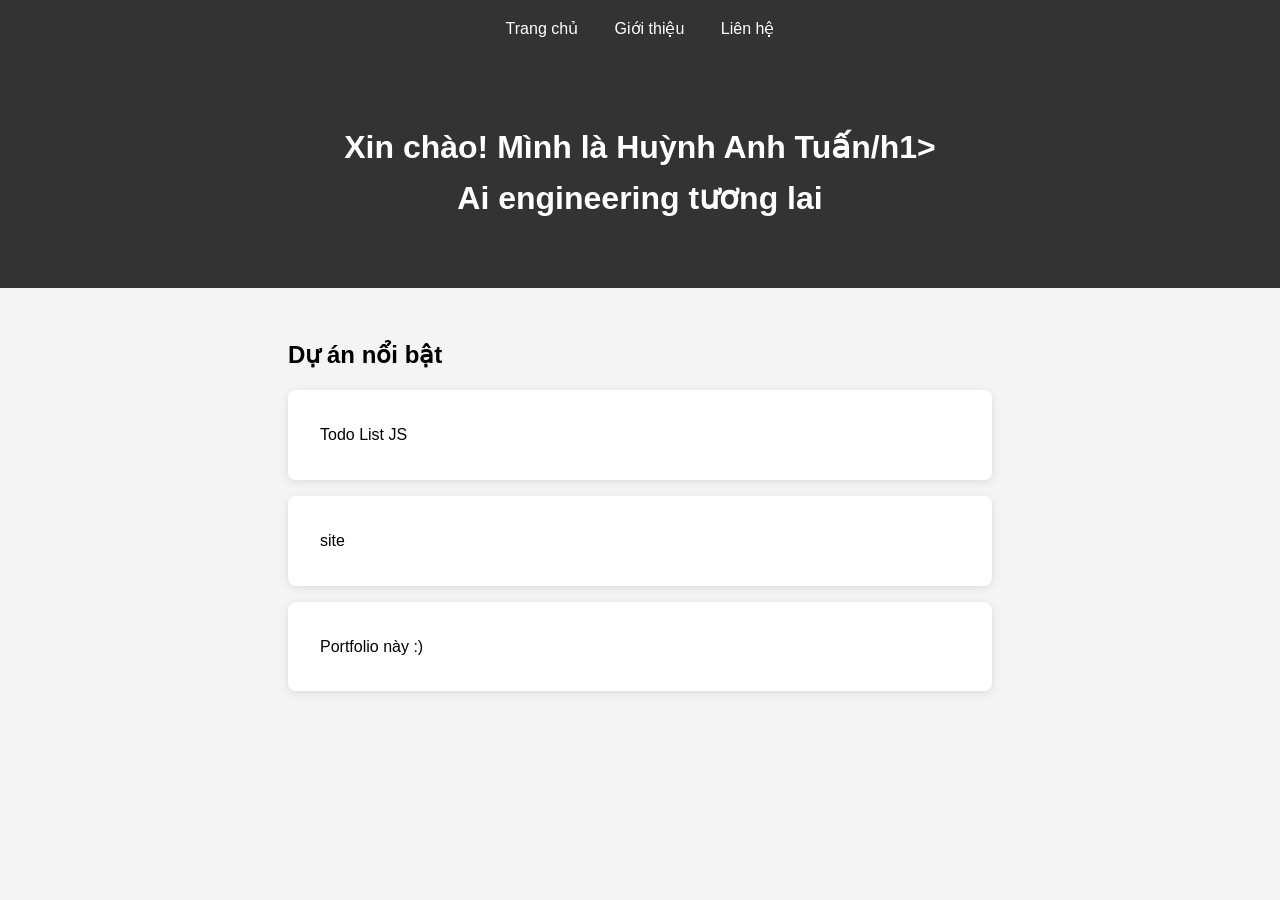
==== index.html @ 6eb9ec6d "Add portfolio pages (index/about/contact/css/js/images)" ====
<!DOCTYPE html>
<html lang="vi">
<head>
    <meta charset="UTF-8">
    <meta name="viewport" content="width=device-width, initial-scale=1.0">
    <title>Huỳnh Anh Tuấn - Portfolio</title>
    <link rel="stylesheet" href="css/style.css">
</head>
<body>
    <nav>
        <a href="index.html">Trang chủ</a>
        <a href="about.html">Giới thiệu</a>
        <a href="contact.html">Liên hệ</a>
    </nav>

    <header>
        <h1>Xin chào! Mình là Huỳnh Anh Tuấn/h1>
        <p>Ai engineering tương lai</p>
    </header>

    <section>
        <h2>Dự án nổi bật</h2>
        <div class="project">Todo List JS</div>
        <div class="project">site </div>
        <div class="project">Portfolio này :)</div>
    </section>

    <script src="js/script.js"></script>
</body>
</html>
---- css/style.css ----
* { margin: 0; padding: 0; box-sizing: border-box; }

body { font-family: 'Segoe UI', sans-serif; line-height: 1.6; background: #f4f4f4; }

nav { background: #333; padding: 1rem; text-align: center; }

nav a { color: white; margin: 0 1rem; text-decoration: none; }

header { text-align: center; padding: 4rem 2rem; background: #333; color: white; }

section { padding: 3rem; max-width: 800px; margin: 0 auto; }

.project { background: white; padding: 2rem; margin: 1rem 0; border-radius: 8px; box-shadow: 0 2px 10px rgba(0,0,0,0.1); }
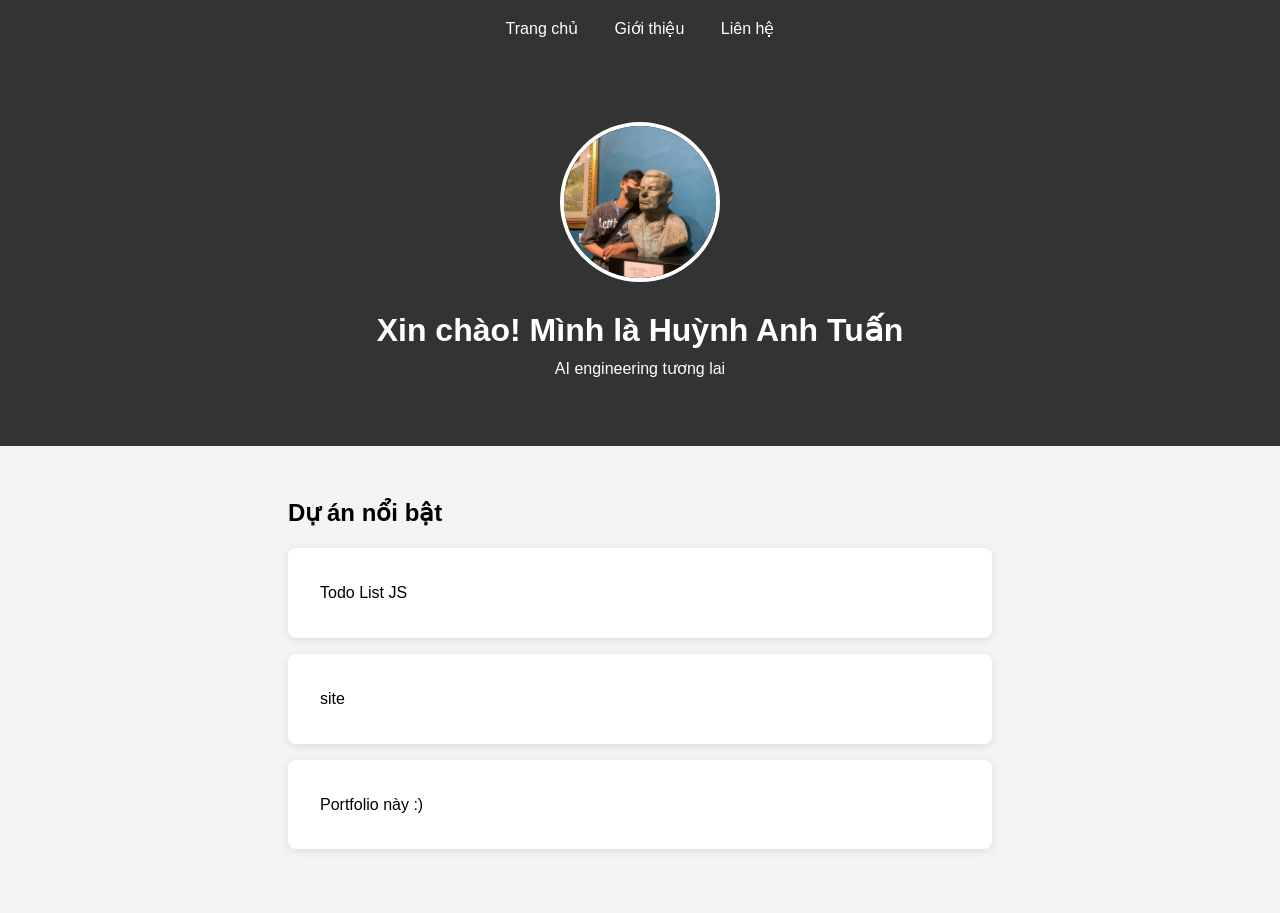
==== commit 8938e028: "Add portfolio pages (index/about/contact/css/js/images)" ====
--- a/index.html
+++ b/index.html
@@ -14,8 +14,9 @@
     </nav>
 
     <header>
-        <h1>Xin chào! Mình là Huỳnh Anh Tuấn/h1>
-        <p>Ai engineering tương lai</p>
+        <img src="images/avatar.jpg" alt="Ảnh chân dung Huỳnh Anh Tuấn" class="avatar">
+        <h1>Xin chào! Mình là Huỳnh Anh Tuấn</h1>
+        <p>AI engineering tương lai</p>
     </header>
 
     <section>
--- a/css/style.css
+++ b/css/style.css
@@ -8,6 +8,15 @@
 
 header { text-align: center; padding: 4rem 2rem; background: #333; color: white; }
 
+header .avatar {
+  width: 160px;
+  height: 160px;
+  border-radius: 50%;
+  object-fit: cover;
+  border: 4px solid #fff;
+  margin-bottom: 1rem;
+}
+
 section { padding: 3rem; max-width: 800px; margin: 0 auto; }
 
 .project { background: white; padding: 2rem; margin: 1rem 0; border-radius: 8px; box-shadow: 0 2px 10px rgba(0,0,0,0.1); }
